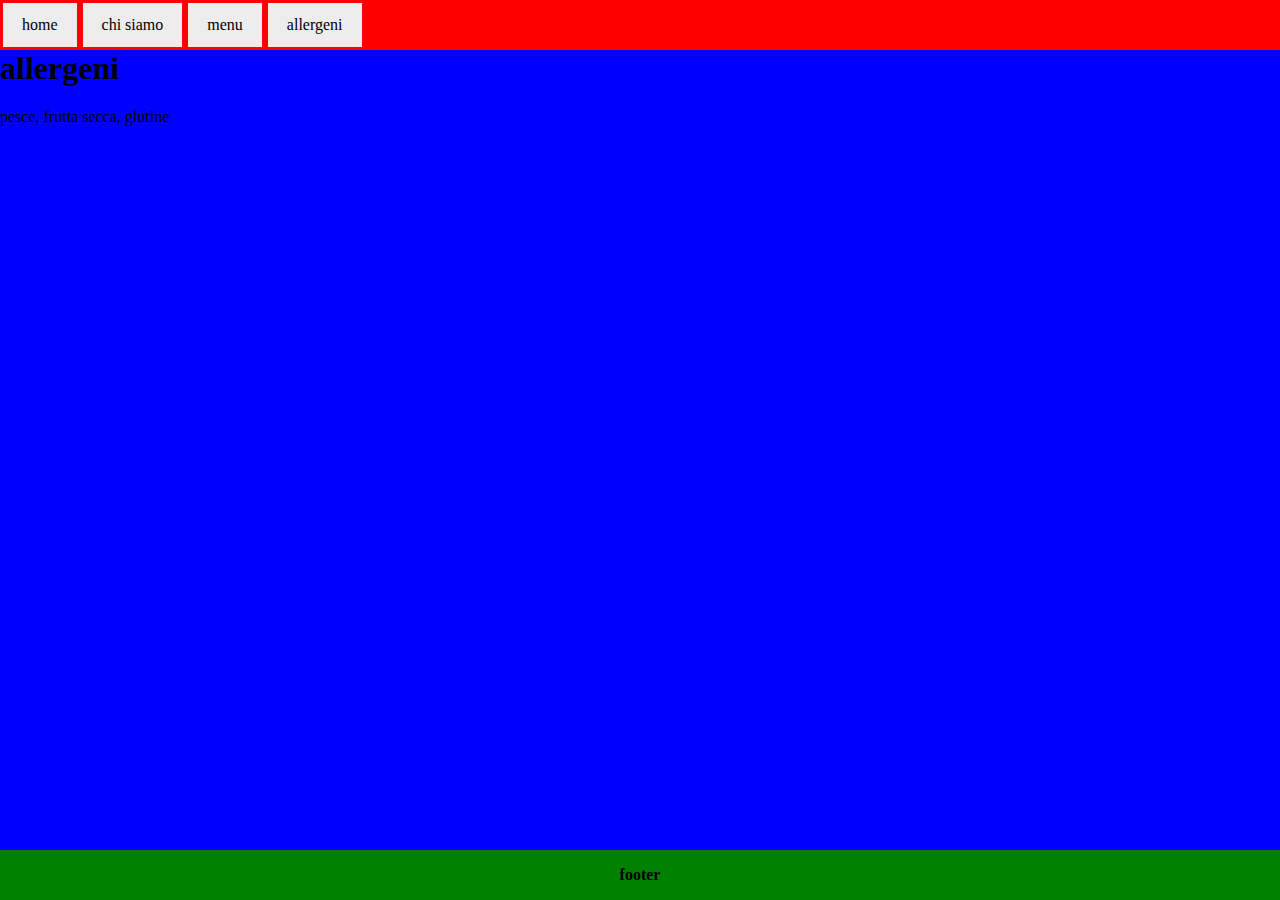
==== allergeni.html @ b0017767 "fixed files + new header and footer" ====
<html>
	<head>
		<link rel="stylesheet" href="css/style.css">
	</head>
	<body>
		<div class="container">
			<div class="header">
				<iframe src="header.html" title="header" style="height:100%;width:100%;border:none"></iframe>
			</div>
			
			<div class="mainpagecontainer">
				<div class="mainpage">
					<h1> allergeni </h1>
					<p> pesce, frutta secca, glutine </p>
				</div>
			</div>


			<div class="footer center">
				<h4> footer </h4>
			</div>

		</div>
	</body>
</html>
---- css/style.css ----
html, body {
	padding:0;
	margin:0;
}

.center-horizontal{
	margin: auto;
}

.center{
	display: flex;
	justify-content: center;
	align-items: center;
}

.container{
	position: absolute;
	bottom: 0;
	left: 0;
	height: 100%;
	width: 100%;
	background: blue;
}

.header{
	position: absolute;
	background-color: red;
	top: 0;
	left: 0;
	height: 50px;
	width: 100%;
	z-index: 11;
}

.mainpagecontainer{
	position: absolute;
	top: 0;
	left: 0;
	width: 100%;
	height: 100%;
	overflow: scroll;
}

.mainpage{
	box-sizing: border-box;
	background-color: blue;
	width: 100%;
	margin-top: 50px;
	margin-bottom: 50px;
}

.footer{
	position: absolute;
	background-color: green;
	bottom: 0;
	left: 0;
	height: 50px;
	width: 100%;
	z-index: 10;
}

.navbar{
	display: flex;
	height: 100%;
	background-color: red;
	overflow: hidden;
}

.navelement{
	color: black;
	background: #ededed;
	padding: 3px;
	margin: 3px 3px;
	display: flex;
	justify-content: center;
	align-items: center;
}

.navelement:hover{
	background: #bababa;
}

a{
	display: block;
	color: black;
	width: 100%;
	height: 100%;
	text-align: center;
	padding: 14px 16px;
	text-decoration: none;
}

.footbar{
	display: flex;
	height: 100%;
	background-color: green;
	overflow: hidden;
	justify-content: right;
	align-items: center;

}

.footelement{
	color: black;
	background: #00000000;
	padding: 3px;
	margin: 3px 3px;
	display: flex;
	justify-content: center;
	align-items: center;
}

.footelement:hover{
	background: #0000003f;
}
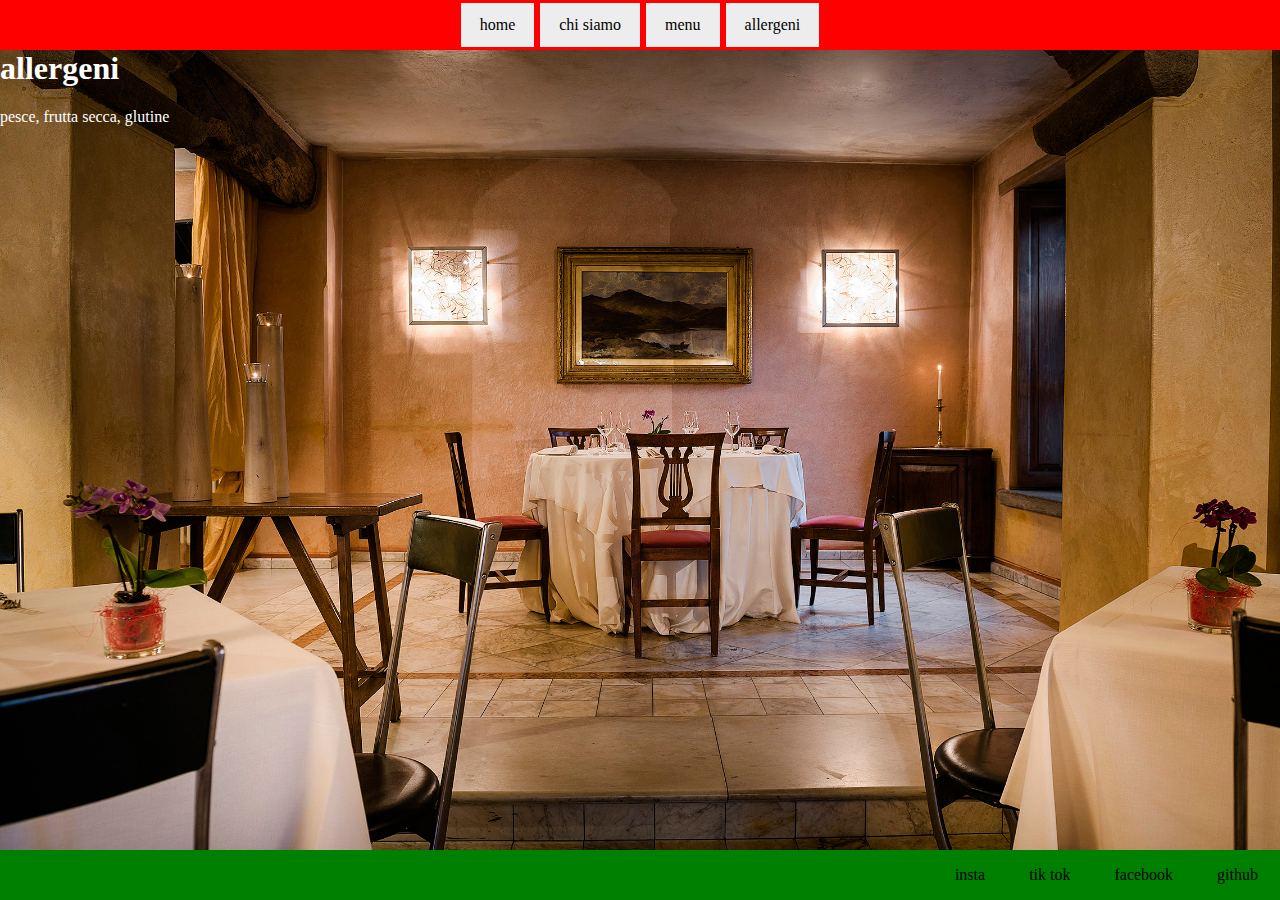
==== commit ba4fcedc: "fixed centering + bg image" ====
--- a/allergeni.html
+++ b/allergeni.html
@@ -5,7 +5,7 @@
 	<body>
 		<div class="container">
 			<div class="header">
-				<iframe src="header.html" title="header" style="height:100%;width:100%;border:none"></iframe>
+				<iframe src="templates/header.html" title="header" style="height:100%;width:100%;border:none"></iframe>
 			</div>
 			
 			<div class="mainpagecontainer">
@@ -15,9 +15,8 @@
 				</div>
 			</div>
 
-
-			<div class="footer center">
-				<h4> footer </h4>
+            <div class="footer center">
+				<iframe src="templates/footer.html" title="footer" style="height:100%;width:100%;border:none"></iframe>
 			</div>
 
 		</div>
--- a/css/style.css
+++ b/css/style.css
@@ -5,7 +5,9 @@
 }
 
 .center-horizontal{
+    display: grid;
 	margin: auto;
+    justify-content: center;
 }
 
 .center{
@@ -34,6 +36,8 @@
 }
 
 .mainpagecontainer{
+    background-image: url("../img/fotoristorante.jpg");
+    background-size: cover;
 	position: absolute;
 	top: 0;
 	left: 0;
@@ -44,10 +48,11 @@
 
 .mainpage{
 	box-sizing: border-box;
-	background-color: blue;
+	background-color: transparent;
 	width: 100%;
 	margin-top: 50px;
 	margin-bottom: 50px;
+    color: white;
 }
 
 .footer{
@@ -114,3 +119,8 @@
 .footelement:hover{
 	background: #0000003f;
 }
+
+.big-title{
+    font-size: 60px;
+    font-family: 'Times New Roman';
+}
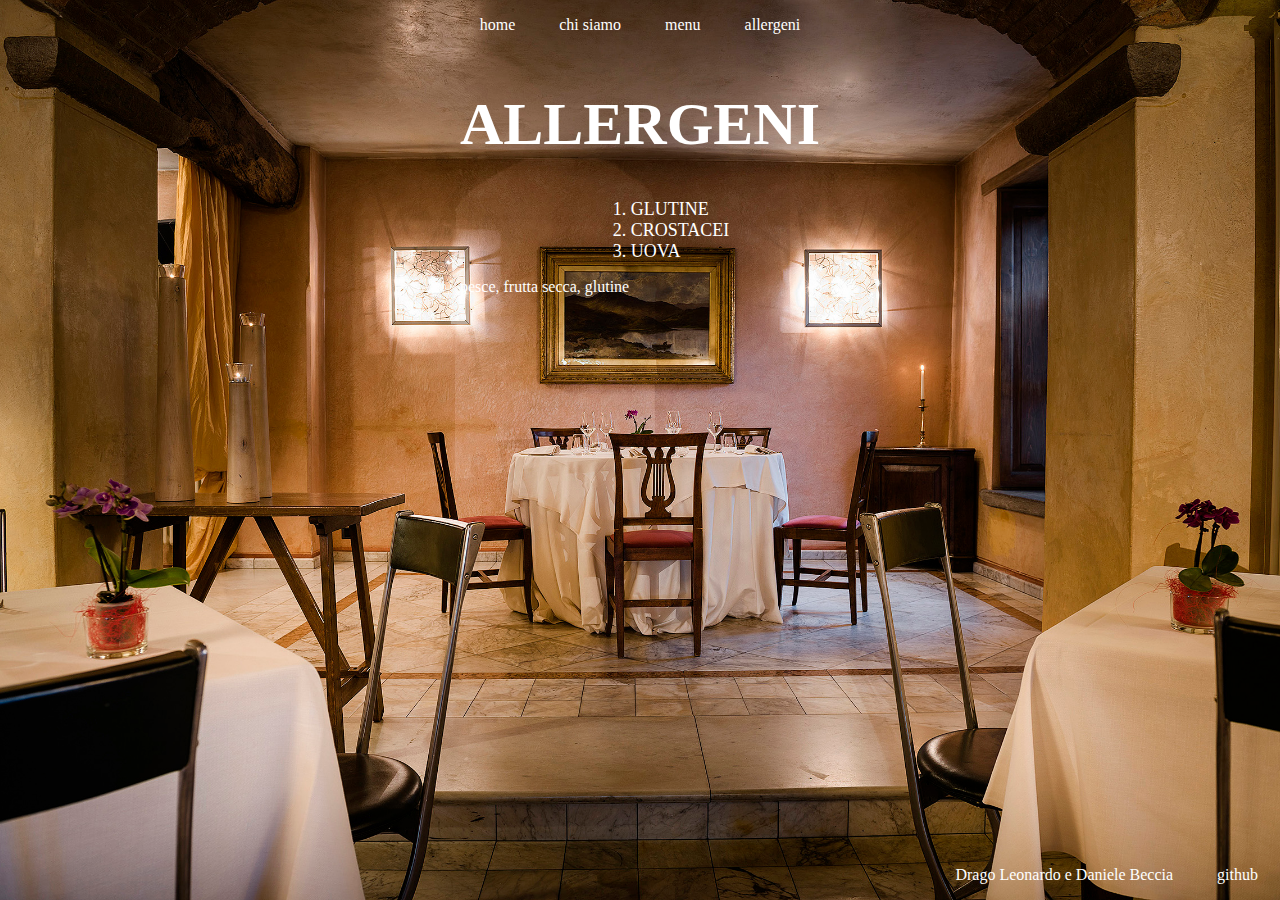
==== commit 3aac0238: "transparent header/footer" ====
--- a/allergeni.html
+++ b/allergeni.html
@@ -8,12 +8,18 @@
 				<iframe src="templates/header.html" title="header" style="height:100%;width:100%;border:none"></iframe>
 			</div>
 			
-			<div class="mainpagecontainer">
-				<div class="mainpage">
-					<h1> allergeni </h1>
-					<p> pesce, frutta secca, glutine </p>
+            <div class="mainpagecontainer">
+				<div class="mainpage center-horizontal">
+					<h1 class="big-title"> ALLERGENI </h1>
+                    <ol class="lista-allergeni center-horizontal">
+                        <li> GLUTINE </li>
+                        <li> CROSTACEI </li>
+                        <li> UOVA </li>
+
+                    </ol> 
+                    <p> pesce, frutta secca, glutine </p>
 				</div>
-			</div>
+            </div>
 
             <div class="footer center">
 				<iframe src="templates/footer.html" title="footer" style="height:100%;width:100%;border:none"></iframe>
--- a/css/style.css
+++ b/css/style.css
@@ -22,12 +22,12 @@
 	left: 0;
 	height: 100%;
 	width: 100%;
-	background: blue;
+	background: black;
 }
 
 .header{
 	position: absolute;
-	background-color: red;
+	background-color: transparent;
 	top: 0;
 	left: 0;
 	height: 50px;
@@ -38,12 +38,19 @@
 .mainpagecontainer{
     background-image: url("../img/fotoristorante.jpg");
     background-size: cover;
+    background-position: center;
 	position: absolute;
 	top: 0;
 	left: 0;
 	width: 100%;
 	height: 100%;
 	overflow: scroll;
+}
+
+.obfuscate{
+    width: 100%;
+    height: 100%;
+    background-color: #00000070;
 }
 
 .mainpage{
@@ -57,7 +64,7 @@
 
 .footer{
 	position: absolute;
-	background-color: green;
+	background-color: transparent;
 	bottom: 0;
 	left: 0;
 	height: 50px;
@@ -68,13 +75,13 @@
 .navbar{
 	display: flex;
 	height: 100%;
-	background-color: red;
+	background-color: transparent;
 	overflow: hidden;
 }
 
 .navelement{
 	color: black;
-	background: #ededed;
+	background: transparent;
 	padding: 3px;
 	margin: 3px 3px;
 	display: flex;
@@ -88,7 +95,7 @@
 
 a{
 	display: block;
-	color: black;
+	color: white;
 	width: 100%;
 	height: 100%;
 	text-align: center;
@@ -99,11 +106,11 @@
 .footbar{
 	display: flex;
 	height: 100%;
-	background-color: green;
+	background-color: transparent;
 	overflow: hidden;
 	justify-content: right;
 	align-items: center;
-
+    color: white;
 }
 
 .footelement{
@@ -124,3 +131,26 @@
     font-size: 60px;
     font-family: 'Times New Roman';
 }
+
+.lista-allergeni{
+    margin: auto;
+    width: 100%;
+    font-size: 18px;
+}
+
+.nallergene{
+    display: flex;
+    grid-area: nallergeni;
+    justify-content: right;
+    align-content: center;
+    padding-right: 15px;
+    margin: 5px;
+}
+
+.allergene{
+    grid-area: allergene;
+    align-content: left;
+    margin: 5px;
+}
+
+
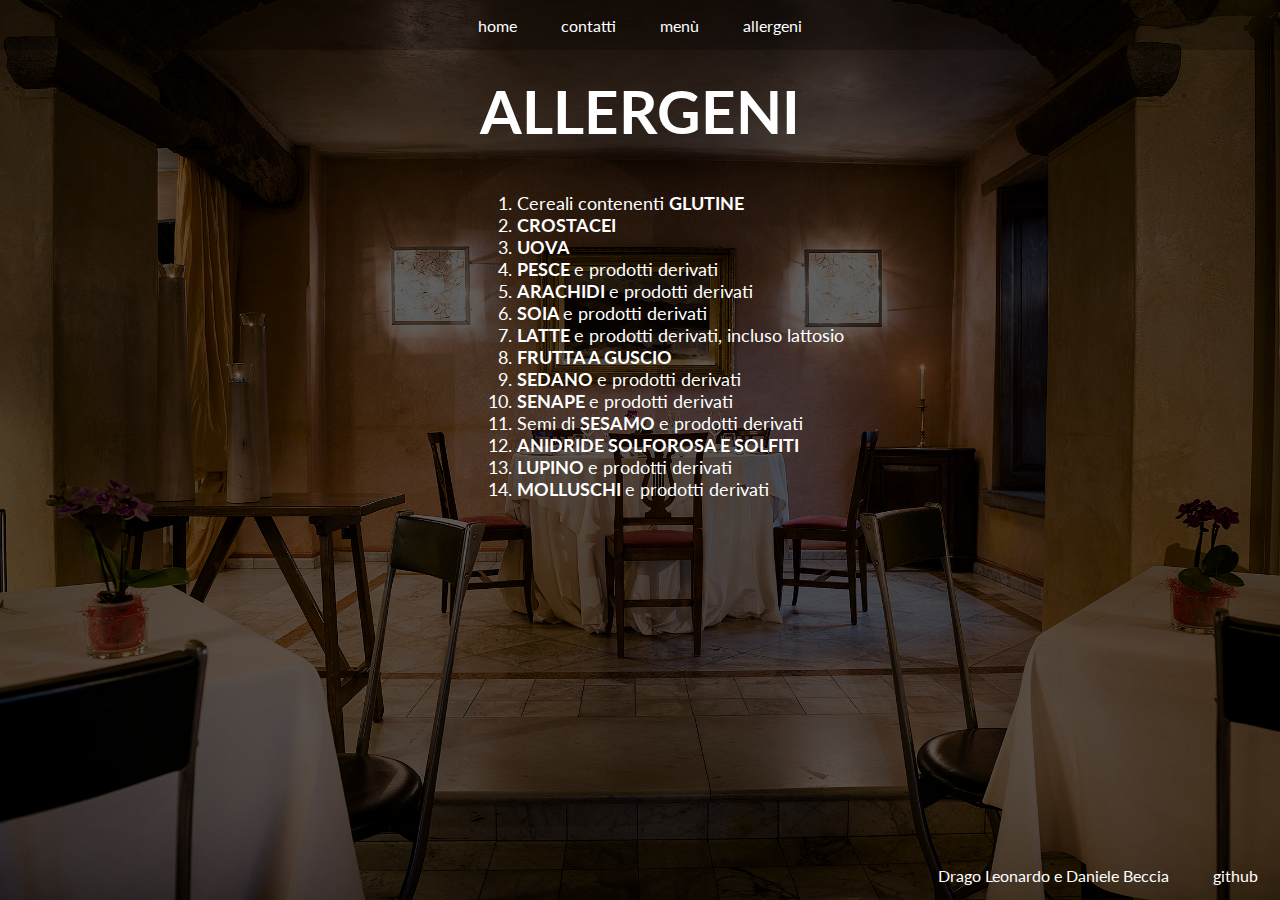
==== commit e72c9087: "fixed everything + added contenuti" ====
--- a/allergeni.html
+++ b/allergeni.html
@@ -1,6 +1,8 @@
 <html>
 	<head>
 		<link rel="stylesheet" href="css/style.css">
+		<title> Allergeni </title>
+		<link href="https://fonts.googleapis.com/css?family=Lato:100,100i,300,300i,400,400i,700,700i,900,900i&amp;display=swap&amp;subset=latin,latin-ext" rel="stylesheet" type="text/css">
 	</head>
 	<body>
 		<div class="container">
@@ -8,20 +10,29 @@
 				<iframe src="templates/header.html" title="header" style="height:100%;width:100%;border:none"></iframe>
 			</div>
 			
-            <div class="mainpagecontainer">
+			<div class="mainpagecontainer">
 				<div class="mainpage center-horizontal">
 					<h1 class="big-title"> ALLERGENI </h1>
-                    <ol class="lista-allergeni center-horizontal">
-                        <li> GLUTINE </li>
-                        <li> CROSTACEI </li>
-                        <li> UOVA </li>
+					<ol class="lista-allergeni center-horizontal">
+						<li> Cereali contenenti <strong> GLUTINE </strong> </li>
+						<li> <strong> CROSTACEI </strong> </li>
+						<li> <strong> UOVA </strong> </li>
+						<li> <strong> PESCE </strong> e prodotti derivati </li>
+						<li> <strong> ARACHIDI </strong> e prodotti derivati </li>
+						<li> <strong> SOIA </strong> e prodotti derivati </li>
+						<li> <strong> LATTE </strong> e prodotti derivati, incluso lattosio </li>
+						<li> <strong> FRUTTA A GUSCIO </strong> </li>
+						<li> <strong> SEDANO </strong> e prodotti derivati </li>
+						<li> <strong> SENAPE </strong> e prodotti derivati </li>
+						<li> Semi di <strong> SESAMO </strong> e prodotti derivati </li>
+						<li> <strong> ANIDRIDE SOLFOROSA E SOLFITI </strong> </li>
+						<li> <strong> LUPINO </strong> e prodotti derivati </li>
+						<li> <strong> MOLLUSCHI </strong> e prodotti derivati </li>
+					</ol> 
+				</div>
+			</div>
 
-                    </ol> 
-                    <p> pesce, frutta secca, glutine </p>
-				</div>
-            </div>
-
-            <div class="footer center">
+			<div class="footer center">
 				<iframe src="templates/footer.html" title="footer" style="height:100%;width:100%;border:none"></iframe>
 			</div>
 
--- a/css/style.css
+++ b/css/style.css
@@ -1,13 +1,22 @@
 
-html, body {
+html, body, p, h1, h2, h3, h4, h5, h6, a {
 	padding:0;
 	margin:0;
+	font-family: "Lato";
+}
+
+.center-content-horizontal{
+	display: grid;
+	justify-content: center;
+	align-items: center;
+	text-align: center;
 }
 
 .center-horizontal{
-    display: grid;
+	display: grid;
 	margin: auto;
-    justify-content: center;
+	justify-content: center;
+	text-align: center;
 }
 
 .center{
@@ -17,12 +26,14 @@
 }
 
 .container{
+	background-image: url("../img/fotoristorante.jpg");
+	background-size: cover;
+	background-position: center;
 	position: absolute;
 	bottom: 0;
 	left: 0;
 	height: 100%;
 	width: 100%;
-	background: black;
 }
 
 .header{
@@ -36,9 +47,7 @@
 }
 
 .mainpagecontainer{
-    background-image: url("../img/fotoristorante.jpg");
-    background-size: cover;
-    background-position: center;
+	background-color: #000000a0;
 	position: absolute;
 	top: 0;
 	left: 0;
@@ -48,9 +57,9 @@
 }
 
 .obfuscate{
-    width: 100%;
-    height: 100%;
-    background-color: #00000070;
+	width: 100%;
+	height: 100%;
+	background-color: #00000070;
 }
 
 .mainpage{
@@ -59,7 +68,7 @@
 	width: 100%;
 	margin-top: 50px;
 	margin-bottom: 50px;
-    color: white;
+	color: white;
 }
 
 .footer{
@@ -73,9 +82,9 @@
 }
 
 .navbar{
+	background-color: #00000040;
 	display: flex;
 	height: 100%;
-	background-color: transparent;
 	overflow: hidden;
 }
 
@@ -90,7 +99,7 @@
 }
 
 .navelement:hover{
-	background: #bababa;
+	background: #0000003f;
 }
 
 a{
@@ -110,7 +119,7 @@
 	overflow: hidden;
 	justify-content: right;
 	align-items: center;
-    color: white;
+	color: white;
 }
 
 .footelement{
@@ -128,29 +137,58 @@
 }
 
 .big-title{
-    font-size: 60px;
-    font-family: 'Times New Roman';
+	font-size: 60px;
+	padding: 25px;
 }
 
 .lista-allergeni{
-    margin: auto;
-    width: 100%;
-    font-size: 18px;
+	padding-top: 20px;
+	margin: auto;
+	width: 100%;
+	font-size: 18px;
+	text-align: left;
 }
 
 .nallergene{
-    display: flex;
-    grid-area: nallergeni;
-    justify-content: right;
-    align-content: center;
-    padding-right: 15px;
-    margin: 5px;
+	display: flex;
+	grid-area: nallergeni;
+	justify-content: right;
+	align-content: center;
+	padding-right: 15px;
+	margin: 5px;
 }
 
 .allergene{
-    grid-area: allergene;
-    align-content: left;
-    margin: 5px;
+	grid-area: allergene;
+	align-content: left;
+	margin: 5px;
 }
 
+.sezione-pasti{
+	width: 100%;
+	color: white;
+	padding: 10px;
+}
 
+.elemento-menu{
+	display: grid;
+	width: 100%;
+	margin: auto;
+	grid-gap: 5px;
+	margin: 10px;
+}
+
+.map{
+	padding: 10px;
+	margin: 10px;
+}
+
+.link-contatto{
+	display: block;
+	color: white;
+	width: 100%;
+	height: 100%;
+	text-align: center;
+	padding: 0px;
+	text-decoration: none;	
+}
